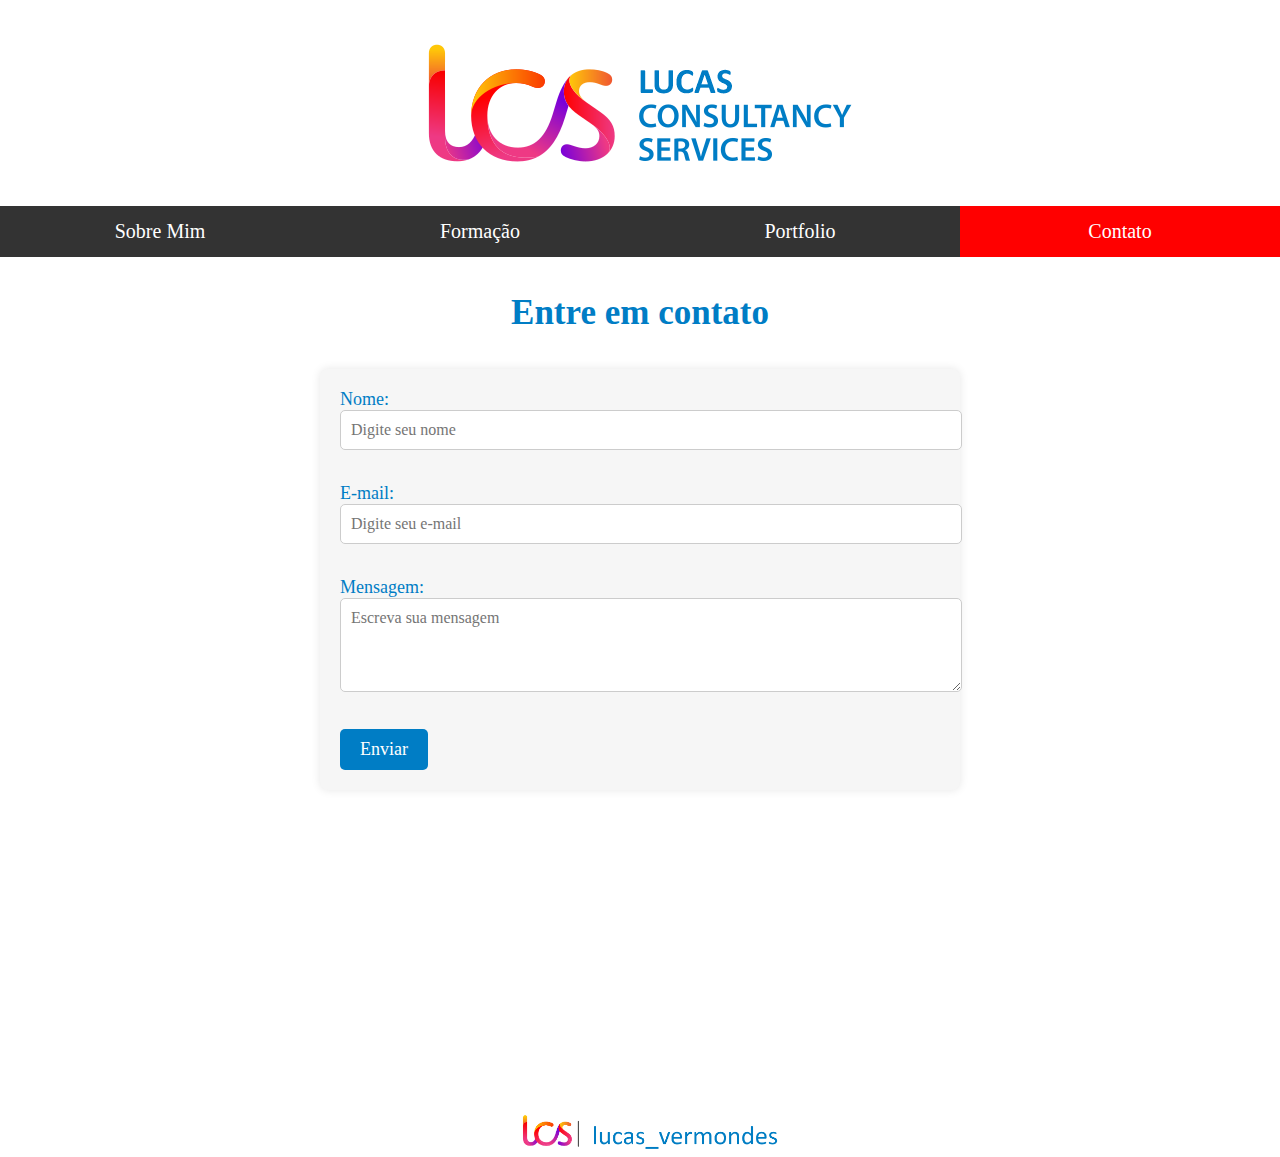
==== contato.html @ 27dcae45 "atualização" ====
<!DOCTYPE html>
<html lang="pt-br">

<head>
    <meta charset="utf-8">
    <meta name="viewport" content="width=device-width, initialscale=1, maximum-scale=1.0">
    <title>Contato</title>
    <link rel="stylesheet" href="meu_estilo.css">
    <!-- 2436585 - Lucas Vermondes Araújo -->
</head>

<div>
    <img src="img/logo_tcs.png" alt="logo tcs" class="logocentro">
</div>

<div>
    <ul>
        <li><a href="home.html">Sobre Mim</a></li>
        <li><a href="formacao.html">Formação</a></li>
        <li><a href="portfolio.html">Portfolio</a></li>
        <li><a href="contato.html" class="pagina_atual">Contato</a></li>
    </ul>
</div>

<body>
    <div id="page-container">
        <div id="content-wrap">
            <br><br>
            <h1 class="meunome">Entre em contato</h1><br><br>
            <section>

                <form id="contato-form" action="#" method="post" class="contato-form">
                    <label for="nome">Nome:</label>
                    <input type="text" id="nome" name="nome" placeholder="Digite seu nome" required><br><br>

                    <label for="email">E-mail:</label>
                    <input type="email" id="email" name="email" placeholder="Digite seu e-mail" required><br><br>

                    <label for="mensagem">Mensagem:</label><br>
                    <textarea id="mensagem" name="mensagem" rows="4" placeholder="Escreva sua mensagem"
                        required></textarea><br><br>

                    <button type="submit" class="botao-enviar">Enviar</button>
                </form>
            </section>


        </div>

        <script>
            document.getElementById("contato-form").addEventListener("submit", function (event) {
                event.preventDefault(); // Impede o envio do formulário para evitar recarregar a página

                // Exibe um alerta indicando que a mensagem foi enviada
                alert("Mensagem enviada com sucesso!");

                // Limpa os campos do formulário após o envio
                document.getElementById("contato-form").reset();
            });
        </script>


        <footer>
            <img src="img/logo_footer.png" alt="logo lucas vermondes" class="logofooter">
        </footer>

    </div>

</body>
---- meu_estilo.css ----
* {
  margin: 0;
  border: 0;
  padding: 0;
  font-family: Verdana;
}

html {
  max-width: 100%;
  overflow-x: hidden;
}

ul {
  list-style-type: none;
  margin: 0;
  padding: 0;
  overflow: hidden;
  background-color: #333;
  width: 100%;
  font-size: 20px;
  height: auto;
  margin-left: auto;
  margin-right: auto;
}

li {
  float: left;
  width: 25%;
  /* porcentagem que vai utilizar cada botao na largura da pagina*/
  max-width: 100%;
  height: auto;
  margin: 0;
}

li a {
  display: block;
  color: white;
  text-align: center;
  padding: 14px 16px;
  text-decoration: none;
}

li a:hover {
  background-color: #111;
  /* cor do botao com mouse em cima*/
}

.pagina_atual {
  background-color: rgb(255, 0, 0);
  /* cor do botao de navegação na pagina atual*/
}

body {
  background-color: #ffffff;
}

.logocentro {
  display: block;
  margin-left: auto;
  margin-right: auto;
  max-width: 100%;
}

.logohome {
  display: block;
  margin-left: 0;
  margin-right: auto;
  max-width: 100%;
  float: left;
}

.logofooter {
  display: block;
  margin-left: auto;
  margin-right: auto;
  height: 50px;
  max-width: 100%;
}

footer {
  position: absolute;
  bottom: 0;
  width: 100%;
  padding: 10px;
  overflow: auto;
  width: 100%;
  height: 2.5rem;
}

h1 {
  text-align: center;
  font-family: Verdana;
  font-size: 35px;
}

.meunome {
  color: rgb(0, 125, 197);
}

table {
  text-align: center;
  position: center;
  border-collapse: collapse;
  background-color: #f6f6f6;
  font-family: Verdana;
  width: 80%;
  margin-left: auto;
  margin-right: auto;
  border-collapse: collapse;
}

td {
  border: 1px solid #999;
  padding: 20px;
}

th {
  background: rgb(255, 0, 0);
  color: white;
  border-radius: 0;
  position: sticky;
  top: 0;
  padding: 10px;
  border-top-left-radius: 10px;
  border-top-right-radius: 10px;
}

#page-container {
  position: relative;
  min-height: 100vh;
}

#content-wrap {
  padding-bottom: 2.5rem;
}

.resumologo {
  color: rgb(0, 125, 197);
  font-family: verdana;
  position: relative;
  overflow: hidden;
}

.textohome {
  padding-top: 100px;
  font-size: 20px;
  padding: 20px;
  padding-top: 100px;
  text-align: center;
}

.imgal {
  max-width: 100%;
}

#grid-container {
  margin-top: 5px;
}

.grid {
  display: grid;
  grid-template-columns: repeat(auto-fill, minmax(40%, 1fr));
  gap: 1px;
  max-width: 1200px;
  margin: 0;
  margin-left: auto;
  margin-right: auto;
  padding: 5px;
}

.grid div {
  background-color: #fff;
  font-family: Arial, Helvetica, sans-serif;
  text-align: center;
  font-size: 1.6rem;
  padding: 5px;
}

.txtg {
  color: rgb(0, 125, 197);
  font-family: verdana;
}

.txt {
  display: block;
  background-color: #fff;
  width: 80%;
  box-shadow: 2px 2px 2px 2px #808080;
  margin-top: 0px;
  margin-right: auto;
  margin-bottom: 0px;
  margin-left: auto;
  padding: 15px;
  text-align: justify;
  font-size: 20px;
  max-width: 80%;
  font-family: verdana;
}

.titulo {
  color: rgb(0, 125, 197);
  font-family: verdana;
}

.contato-form {
  width: 80%;
  max-width: 600px;
  margin-left: auto;
  margin-right: auto;
  background-color: #f6f6f6;
  padding: 20px;
  border-radius: 8px;
  box-shadow: 0 0 10px rgba(0, 0, 0, 0.1);
}

.contato-form label {
  font-size: 18px;
  color: rgb(0, 125, 197);
  font-family: Verdana;
}

.contato-form input,
.contato-form textarea {
  width: 100%;
  padding: 10px;
  margin-bottom: 15px;
  border: 1px solid #ccc;
  border-radius: 5px;
  font-size: 16px;
}

.contato-form textarea {
  resize: vertical;
}

.contato-form button {
  background-color: rgb(0, 125, 197);
  color: white;
  font-size: 18px;
  padding: 10px 20px;
  border: none;
  border-radius: 5px;
  cursor: pointer;
}

.contato-form button:hover {
  background-color: rgb(0, 100, 150);
}
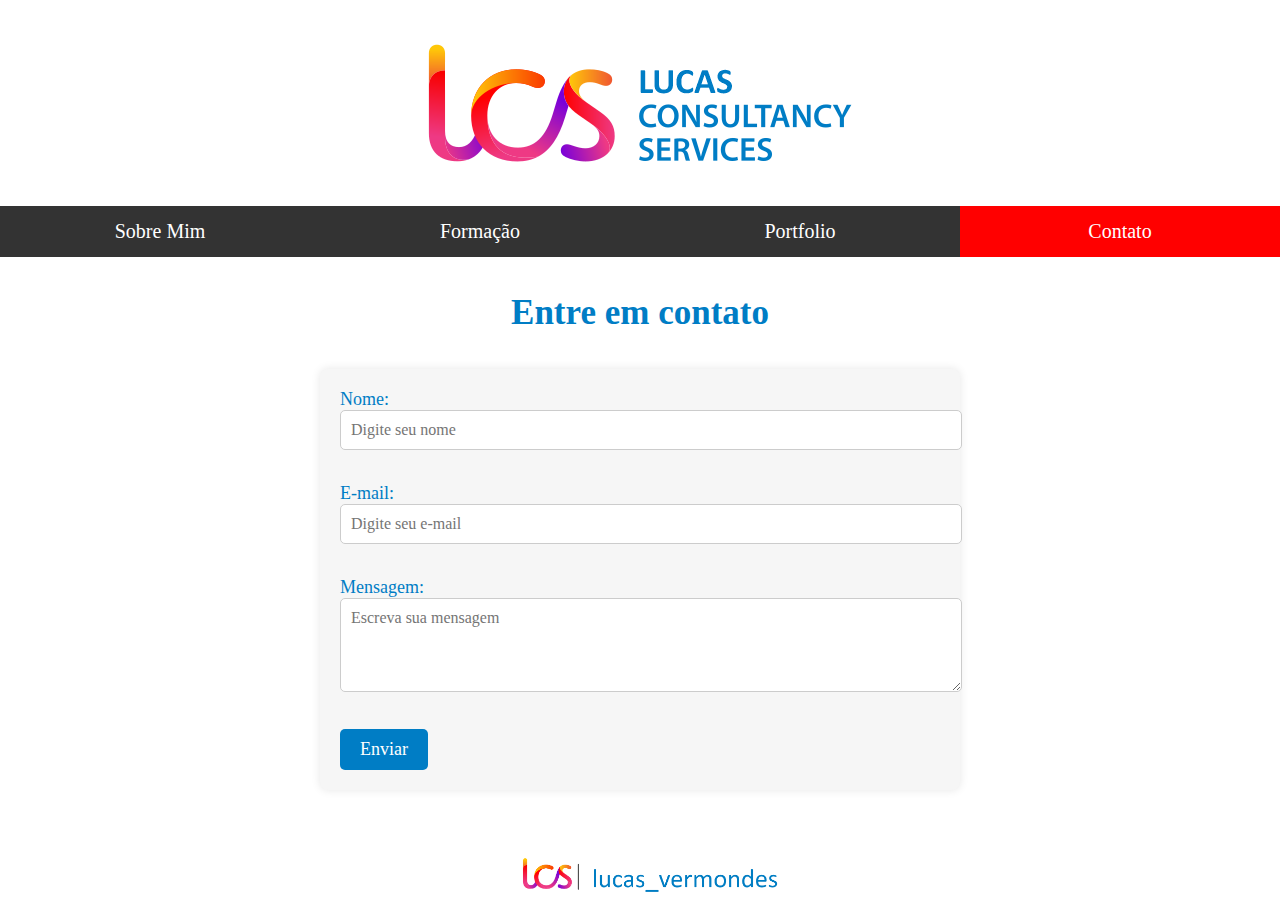
==== commit 2672e3c0: "centralizacao" ====
--- a/contato.html
+++ b/contato.html
@@ -23,7 +23,7 @@
 </div>
 
 <body>
-    <div id="page-container">
+    
         <div id="content-wrap">
             <br><br>
             <h1 class="meunome">Entre em contato</h1><br><br>
@@ -64,6 +64,6 @@
             <img src="img/logo_footer.png" alt="logo lucas vermondes" class="logofooter">
         </footer>
 
-    </div>
+    
 
 </body>